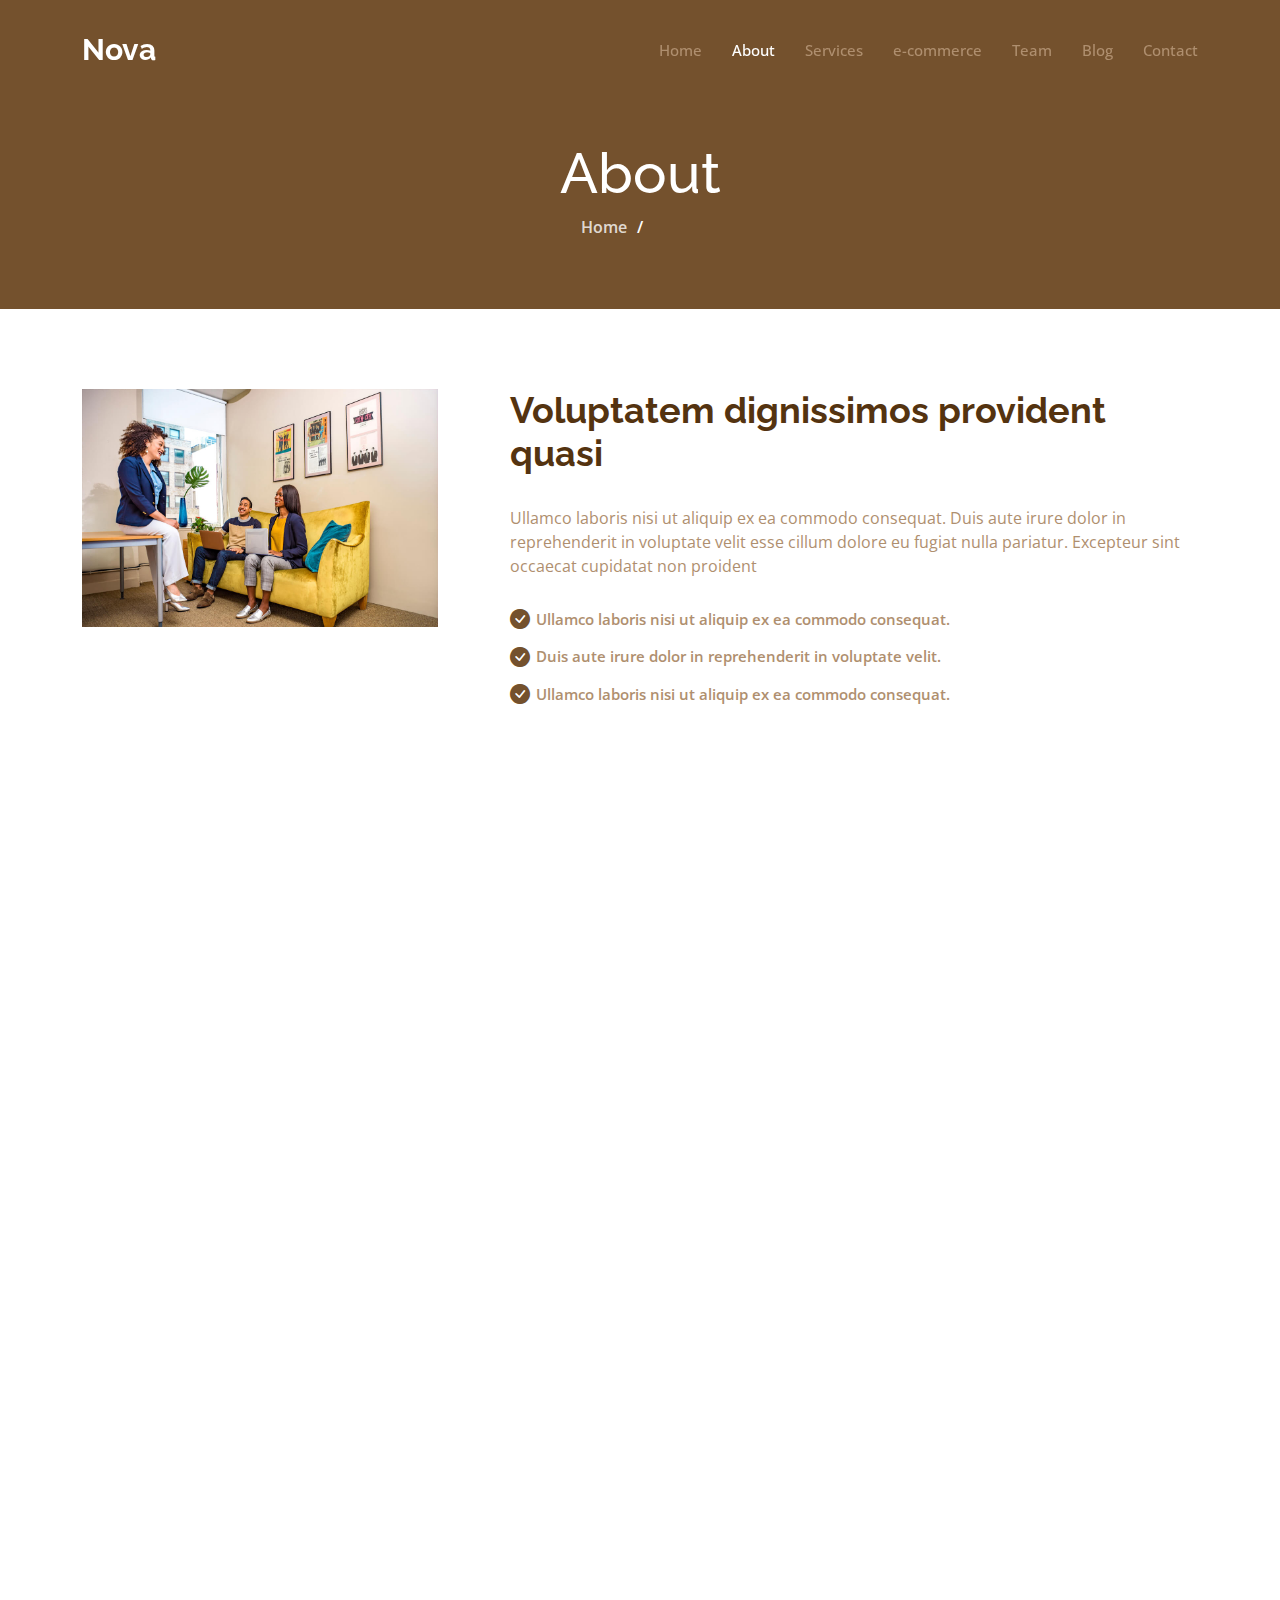
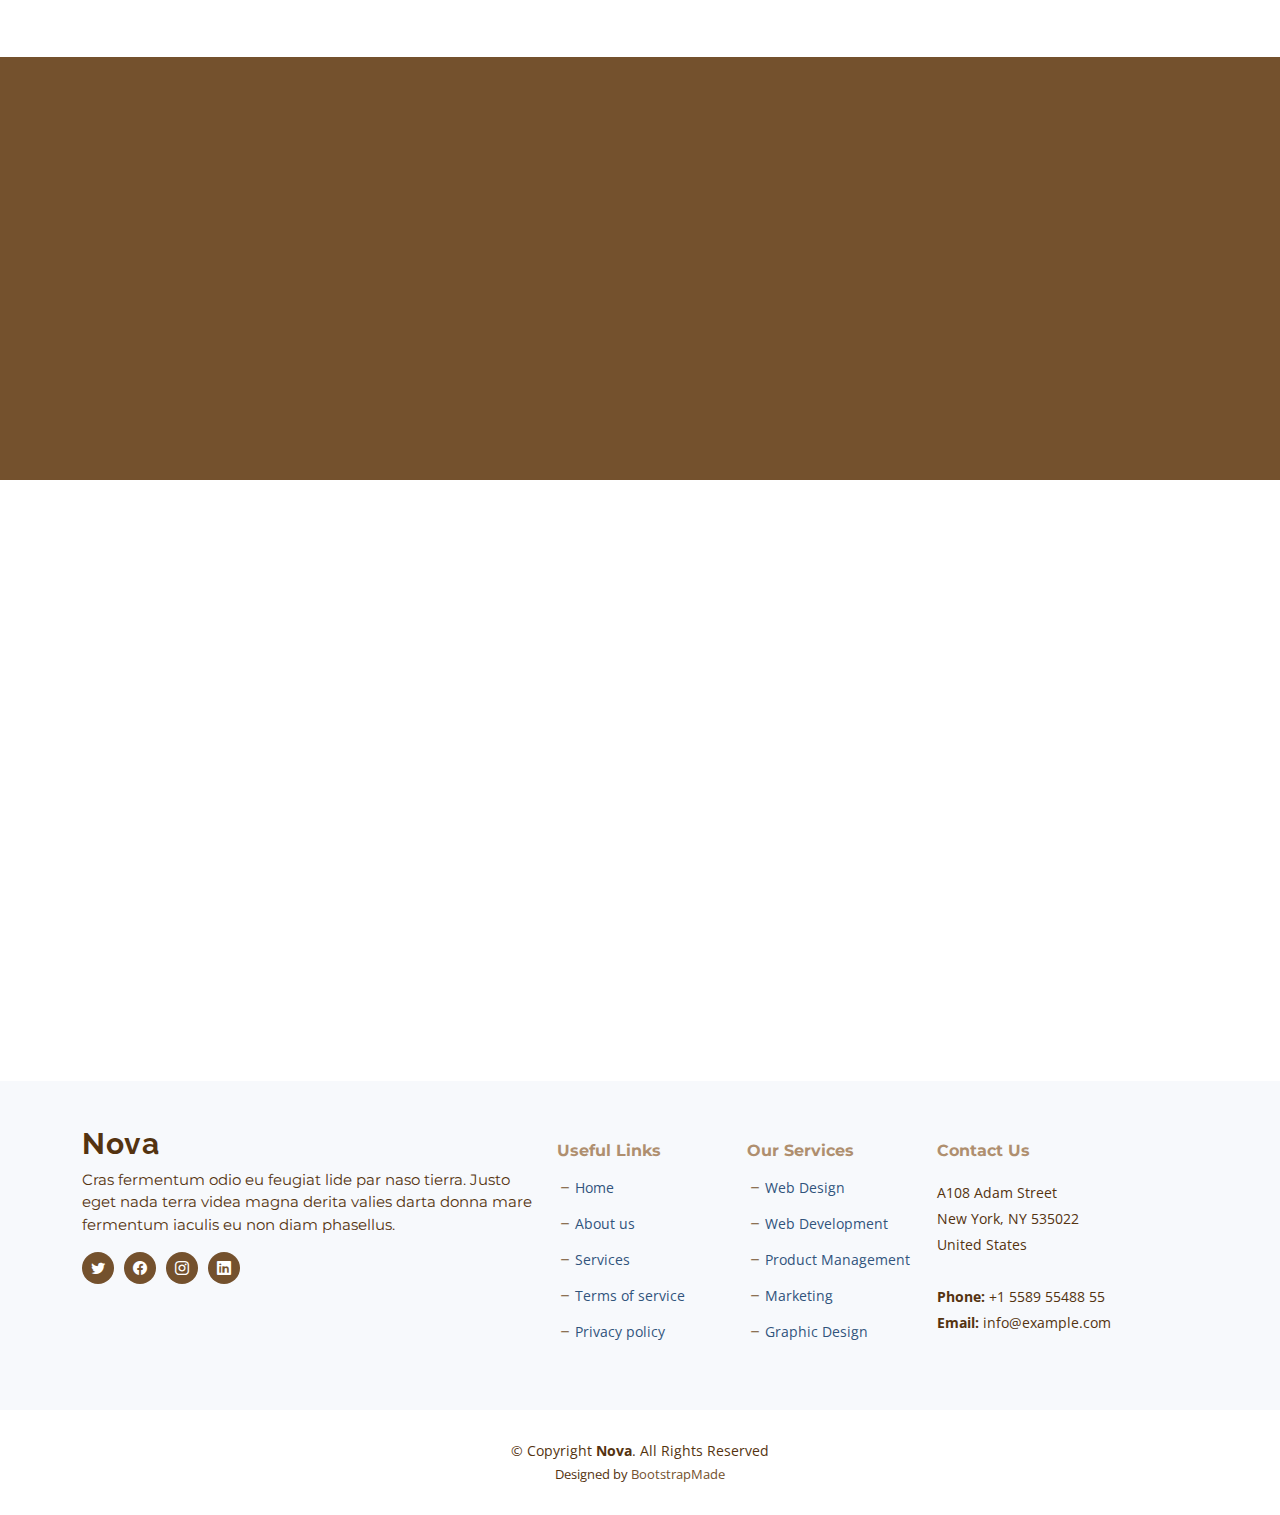
==== about.html @ d6ea0b20 "first init -bismillah" ====
<!DOCTYPE html>
<html lang="en">

<head>
  <meta charset="utf-8">
  <meta content="width=device-width, initial-scale=1.0" name="viewport">

  <title>Nova Bootstrap Template - About</title>
  <meta content="" name="description">
  <meta content="" name="keywords">

  <!-- Favicons -->
  <link href="assets/img/favicon.png" rel="icon">
  <link href="assets/img/apple-touch-icon.png" rel="apple-touch-icon">

  <!-- Google Fonts -->
  <link rel="preconnect" href="https://fonts.googleapis.com">
  <link rel="preconnect" href="https://fonts.gstatic.com" crossorigin>
  <link href="https://fonts.googleapis.com/css2?family=Open+Sans:ital,wght@0,300;0,400;0,500;0,600;0,700;1,300;1,400;1,600;1,700&family=Montserrat:ital,wght@0,300;0,400;0,500;0,600;0,700;1,300;1,400;1,500;1,600;1,700&family=Raleway:ital,wght@0,300;0,400;0,500;0,600;0,700;1,300;1,400;1,500;1,600;1,700&display=swap" rel="stylesheet">

  <!-- Vendor CSS Files -->
  <link href="assets/vendor/bootstrap/css/bootstrap.min.css" rel="stylesheet">
  <link href="assets/vendor/bootstrap-icons/bootstrap-icons.css" rel="stylesheet">
  <link href="assets/vendor/aos/aos.css" rel="stylesheet">
  <link href="assets/vendor/glightbox/css/glightbox.min.css" rel="stylesheet">
  <link href="assets/vendor/swiper/swiper-bundle.min.css" rel="stylesheet">
  <link href="assets/vendor/remixicon/remixicon.css" rel="stylesheet">

  <!-- Template Main CSS File -->
  <link href="assets/css/main.css" rel="stylesheet">

  <!-- =======================================================
  * Template Name: Nova
  * Updated: May 30 2023 with Bootstrap v5.3.0
  * Template URL: https://bootstrapmade.com/nova-bootstrap-business-template/
  * Author: BootstrapMade.com
  * License: https://bootstrapmade.com/license/
  ======================================================== -->
</head>

<body class="page-about">

  <!-- ======= Header ======= -->
  <!-- ======= Header ======= -->
  <header id="header" class="header d-flex align-items-center fixed-top">
    <div class="container-fluid container-xl d-flex align-items-center justify-content-between">

      <a href="index.html" class="logo d-flex align-items-center">
        <!-- Uncomment the line below if you also wish to use an image logo -->
        <!-- <img src="assets/img/logo.png" alt=""> -->
        <h1 class="d-flex align-items-center">Nova</h1>
      </a>

      <i class="mobile-nav-toggle mobile-nav-show bi bi-list"></i>
      <i class="mobile-nav-toggle mobile-nav-hide d-none bi bi-x"></i>

      <nav id="navbar" class="navbar">
        <ul>
          <li><a href="index.html">Home</a></li>
          <li><a href="about.html" class="active">About</a></li>
          <li><a href="services.html">Services</a></li>
          <li><a href="portofolio.html">e-commerce</a></li>
          <li><a href="team.html">Team</a></li>
          <li><a href="blog.html" >Blog</a></li>
          <li><a href="contact.html">Contact</a></li>
        </ul>
      </nav><!-- .navbar -->

    </div>
  </header><!-- End Header -->


  <main id="main">

    <!-- ======= Breadcrumbs ======= -->
    <div class="breadcrumbs d-flex align-items-center" style="background-image: url('assets/img/about-header.jpg');">
      <div class="container position-relative d-flex flex-column align-items-center">

        <h2>About</h2>
        <ol>
          <li><a href="index.html">Home</a></li>
          <li>About</li>
        </ol>

      </div>
    </div><!-- End Breadcrumbs -->

    <!-- ======= About Section ======= -->
    <section id="about" class="about">
      <div class="container" data-aos="fade-up">

        <div class="row gy-4" data-aos="fade-up">
          <div class="col-lg-4">
            <img src="assets/img/about.jpg" class="img-fluid" alt="">
          </div>
          <div class="col-lg-8">
            <div class="content ps-lg-5">
              <h3>Voluptatem dignissimos provident quasi</h3>
              <p>
                Ullamco laboris nisi ut aliquip ex ea commodo consequat. Duis aute irure dolor in reprehenderit in voluptate
                velit esse cillum dolore eu fugiat nulla pariatur. Excepteur sint occaecat cupidatat non proident
              </p>
              <ul>
                <li><i class="bi bi-check-circle-fill"></i> Ullamco laboris nisi ut aliquip ex ea commodo consequat.</li>
                <li><i class="bi bi-check-circle-fill"></i> Duis aute irure dolor in reprehenderit in voluptate velit.</li>
                <li><i class="bi bi-check-circle-fill"></i> Ullamco laboris nisi ut aliquip ex ea commodo consequat.</li>
              </ul>
            </div>
          </div>
        </div>

      </div>
    </section><!-- End About Section -->

    <!-- ======= Why Choose Us Section ======= -->
    <section id="why-us" class="why-us">
      <div class="container" data-aos="fade-up">

        <div class="section-header">
          <h2>Why Choose Us</h2>

        </div>

        <div class="row g-0" data-aos="fade-up" data-aos-delay="200">

          <div class="col-xl-5 img-bg" style="background-image: url('assets/img/why-us-bg.jpg')"></div>
          <div class="col-xl-7 slides  position-relative">

            <div class="slides-1 swiper">
              <div class="swiper-wrapper">

                <div class="swiper-slide">
                  <div class="item">
                    <h3 class="mb-3">Let's grow your business together</h3>
                    <h4 class="mb-3">Optio reiciendis accusantium iusto architecto at quia minima maiores quidem, dolorum.</h4>
                    <p>Lorem ipsum dolor sit amet consectetur adipisicing elit. Repellendus, ipsam perferendis asperiores explicabo vel tempore velit totam, natus nesciunt accusantium dicta quod quibusdam ipsum maiores nobis non, eum. Ullam reiciendis dignissimos laborum aut, magni voluptatem velit doloribus quas sapiente optio.</p>
                  </div>
                </div><!-- End slide item -->

                <div class="swiper-slide">
                  <div class="item">
                    <h3 class="mb-3">Unde perspiciatis ut repellat dolorem</h3>
                    <h4 class="mb-3">Amet cumque nam sed voluptas doloribus iusto. Dolorem eos aliquam quis.</h4>
                    <p>Dolorem quia fuga consectetur voluptatem. Earum consequatur nulla maxime necessitatibus cum accusamus. Voluptatem dolorem ut numquam dolorum delectus autem veritatis facilis. Et ea ut repellat ea. Facere est dolores fugiat dolor.</p>
                  </div>
                </div><!-- End slide item -->

                <div class="swiper-slide">
                  <div class="item">
                    <h3 class="mb-3">Aliquid non alias minus</h3>
                    <h4 class="mb-3">Necessitatibus voluptatibus explicabo dolores a vitae voluptatum.</h4>
                    <p>Neque voluptates aut. Soluta aut perspiciatis porro deserunt. Voluptate ut itaque velit. Aut consectetur voluptatem aspernatur sequi sit laborum. Voluptas enim dolorum fugiat aut.</p>
                  </div>
                </div><!-- End slide item -->

                <div class="swiper-slide">
                  <div class="item">
                    <h3 class="mb-3">Necessitatibus suscipit non voluptatem quibusdam</h3>
                    <h4 class="mb-3">Tempora quos est ut quia adipisci ut voluptas. Deleniti laborum soluta nihil est. Eum similique neque autem ut.</h4>
                    <p>Ut rerum et autem vel. Et rerum molestiae aut sit vel incidunt sit at voluptatem. Saepe dolorem et sed voluptate impedit. Ad et qui sint at qui animi animi rerum.</p>
                  </div>
                </div><!-- End slide item -->

              </div>
              <div class="swiper-pagination"></div>
            </div>
            <div class="swiper-button-prev"></div>
            <div class="swiper-button-next"></div>
          </div>

        </div>

      </div>
    </section><!-- End Why Choose Us Section -->

    <!-- ======= Call To Action Section ======= -->
    <section id="call-to-action" class="call-to-action">
      <div class="container" data-aos="fade-up">
        <div class="row justify-content-center">
          <div class="col-lg-6 text-center">
            <h3>Ut fugiat aliquam aut non</h3>
            <p>Duis aute irure dolor in reprehenderit in voluptate velit esse cillum dolore eu fugiat nulla pariatur. Excepteur sint occaecat cupidatat non proident.</p>
            <a class="cta-btn" href="#">Call To Action</a>
          </div>
        </div>

      </div>
    </section><!-- End Call To Action Section -->

    <!-- ======= Team Section ======= -->
    <section id="team" class="team">
      <div class="container" data-aos="fade-up">

        <div class="section-header">
          <h2>Our Team</h2>

        </div>

        <div class="row gy-4">

          <div class="col-lg-3 col-md-6" data-aos="fade-up" data-aos-delay="100">
            <div class="team-member">
              <div class="member-img">
                <img src="assets/img/team/team-1.jpg" class="img-fluid" alt="">
                <div class="social">
                  <a href=""><i class="bi bi-twitter"></i></a>
                  <a href=""><i class="bi bi-facebook"></i></a>
                  <a href=""><i class="bi bi-instagram"></i></a>
                  <a href=""><i class="bi bi-linkedin"></i></a>
                </div>
              </div>
              <div class="member-info">
                <h4>Walter White</h4>
                <span>Chief Executive Officer</span>
              </div>
            </div>
          </div><!-- End Team Member -->

          <div class="col-lg-3 col-md-6" data-aos="fade-up" data-aos-delay="200">
            <div class="team-member">
              <div class="member-img">
                <img src="assets/img/team/team-2.jpg" class="img-fluid" alt="">
                <div class="social">
                  <a href=""><i class="bi bi-twitter"></i></a>
                  <a href=""><i class="bi bi-facebook"></i></a>
                  <a href=""><i class="bi bi-instagram"></i></a>
                  <a href=""><i class="bi bi-linkedin"></i></a>
                </div>
              </div>
              <div class="member-info">
                <h4>Sarah Jhonson</h4>
                <span>Product Manager</span>
              </div>
            </div>
          </div><!-- End Team Member -->

          <div class="col-lg-3 col-md-6" data-aos="fade-up" data-aos-delay="300">
            <div class="team-member">
              <div class="member-img">
                <img src="assets/img/team/team-3.jpg" class="img-fluid" alt="">
                <div class="social">
                  <a href=""><i class="bi bi-twitter"></i></a>
                  <a href=""><i class="bi bi-facebook"></i></a>
                  <a href=""><i class="bi bi-instagram"></i></a>
                  <a href=""><i class="bi bi-linkedin"></i></a>
                </div>
              </div>
              <div class="member-info">
                <h4>William Anderson</h4>
                <span>CTO</span>
              </div>
            </div>
          </div><!-- End Team Member -->

          <div class="col-lg-3 col-md-6" data-aos="fade-up" data-aos-delay="400">
            <div class="team-member">
              <div class="member-img">
                <img src="assets/img/team/team-4.jpg" class="img-fluid" alt="">
                <div class="social">
                  <a href=""><i class="bi bi-twitter"></i></a>
                  <a href=""><i class="bi bi-facebook"></i></a>
                  <a href=""><i class="bi bi-instagram"></i></a>
                  <a href=""><i class="bi bi-linkedin"></i></a>
                </div>
              </div>
              <div class="member-info">
                <h4>Amanda Jepson</h4>
                <span>Accountant</span>
              </div>
            </div>
          </div><!-- End Team Member -->

        </div>

      </div>
    </section><!-- End Team Section -->

  </main><!-- End #main -->

  <!-- ======= Footer ======= -->
  <footer id="footer" class="footer">

    <div class="footer-content">
      <div class="container">
        <div class="row gy-4">
          <div class="col-lg-5 col-md-12 footer-info">
            <a href="index.html" class="logo d-flex align-items-center">
              <span>Nova</span>
            </a>
            <p>Cras fermentum odio eu feugiat lide par naso tierra. Justo eget nada terra videa magna derita valies darta donna mare fermentum iaculis eu non diam phasellus.</p>
            <div class="social-links d-flex  mt-3">
              <a href="#" class="twitter"><i class="bi bi-twitter"></i></a>
              <a href="#" class="facebook"><i class="bi bi-facebook"></i></a>
              <a href="#" class="instagram"><i class="bi bi-instagram"></i></a>
              <a href="#" class="linkedin"><i class="bi bi-linkedin"></i></a>
            </div>
          </div>

          <div class="col-lg-2 col-6 footer-links">
            <h4>Useful Links</h4>
            <ul>
              <li><i class="bi bi-dash"></i> <a href="#">Home</a></li>
              <li><i class="bi bi-dash"></i> <a href="#">About us</a></li>
              <li><i class="bi bi-dash"></i> <a href="#">Services</a></li>
              <li><i class="bi bi-dash"></i> <a href="#">Terms of service</a></li>
              <li><i class="bi bi-dash"></i> <a href="#">Privacy policy</a></li>
            </ul>
          </div>

          <div class="col-lg-2 col-6 footer-links">
            <h4>Our Services</h4>
            <ul>
              <li><i class="bi bi-dash"></i> <a href="#">Web Design</a></li>
              <li><i class="bi bi-dash"></i> <a href="#">Web Development</a></li>
              <li><i class="bi bi-dash"></i> <a href="#">Product Management</a></li>
              <li><i class="bi bi-dash"></i> <a href="#">Marketing</a></li>
              <li><i class="bi bi-dash"></i> <a href="#">Graphic Design</a></li>
            </ul>
          </div>

          <div class="col-lg-3 col-md-12 footer-contact text-center text-md-start">
            <h4>Contact Us</h4>
            <p>
              A108 Adam Street <br>
              New York, NY 535022<br>
              United States <br><br>
              <strong>Phone:</strong> +1 5589 55488 55<br>
              <strong>Email:</strong> info@example.com<br>
            </p>

          </div>

        </div>
      </div>
    </div>

    <div class="footer-legal">
      <div class="container">
        <div class="copyright">
          &copy; Copyright <strong><span>Nova</span></strong>. All Rights Reserved
        </div>
        <div class="credits">
          <!-- All the links in the footer should remain intact. -->
          <!-- You can delete the links only if you purchased the pro version. -->
          <!-- Licensing information: https://bootstrapmade.com/license/ -->
          <!-- Purchase the pro version with working PHP/AJAX contact form: https://bootstrapmade.com/nova-bootstrap-business-template/ -->
          Designed by <a href="https://bootstrapmade.com/">BootstrapMade</a>
        </div>
      </div>
    </div>
  </footer><!-- End Footer --><!-- End Footer -->

  <a href="#" class="scroll-top d-flex align-items-center justify-content-center"><i class="bi bi-arrow-up-short"></i></a>

  <div id="preloader"></div>

  <!-- Vendor JS Files -->
  <script src="assets/vendor/bootstrap/js/bootstrap.bundle.min.js"></script>
  <script src="assets/vendor/aos/aos.js"></script>
  <script src="assets/vendor/glightbox/js/glightbox.min.js"></script>
  <script src="assets/vendor/swiper/swiper-bundle.min.js"></script>
  <script src="assets/vendor/isotope-layout/isotope.pkgd.min.js"></script>
  <script src="assets/vendor/php-email-form/validate.js"></script>

  <!-- Template Main JS File -->
  <script src="assets/js/main.js"></script>

</body>

</html>
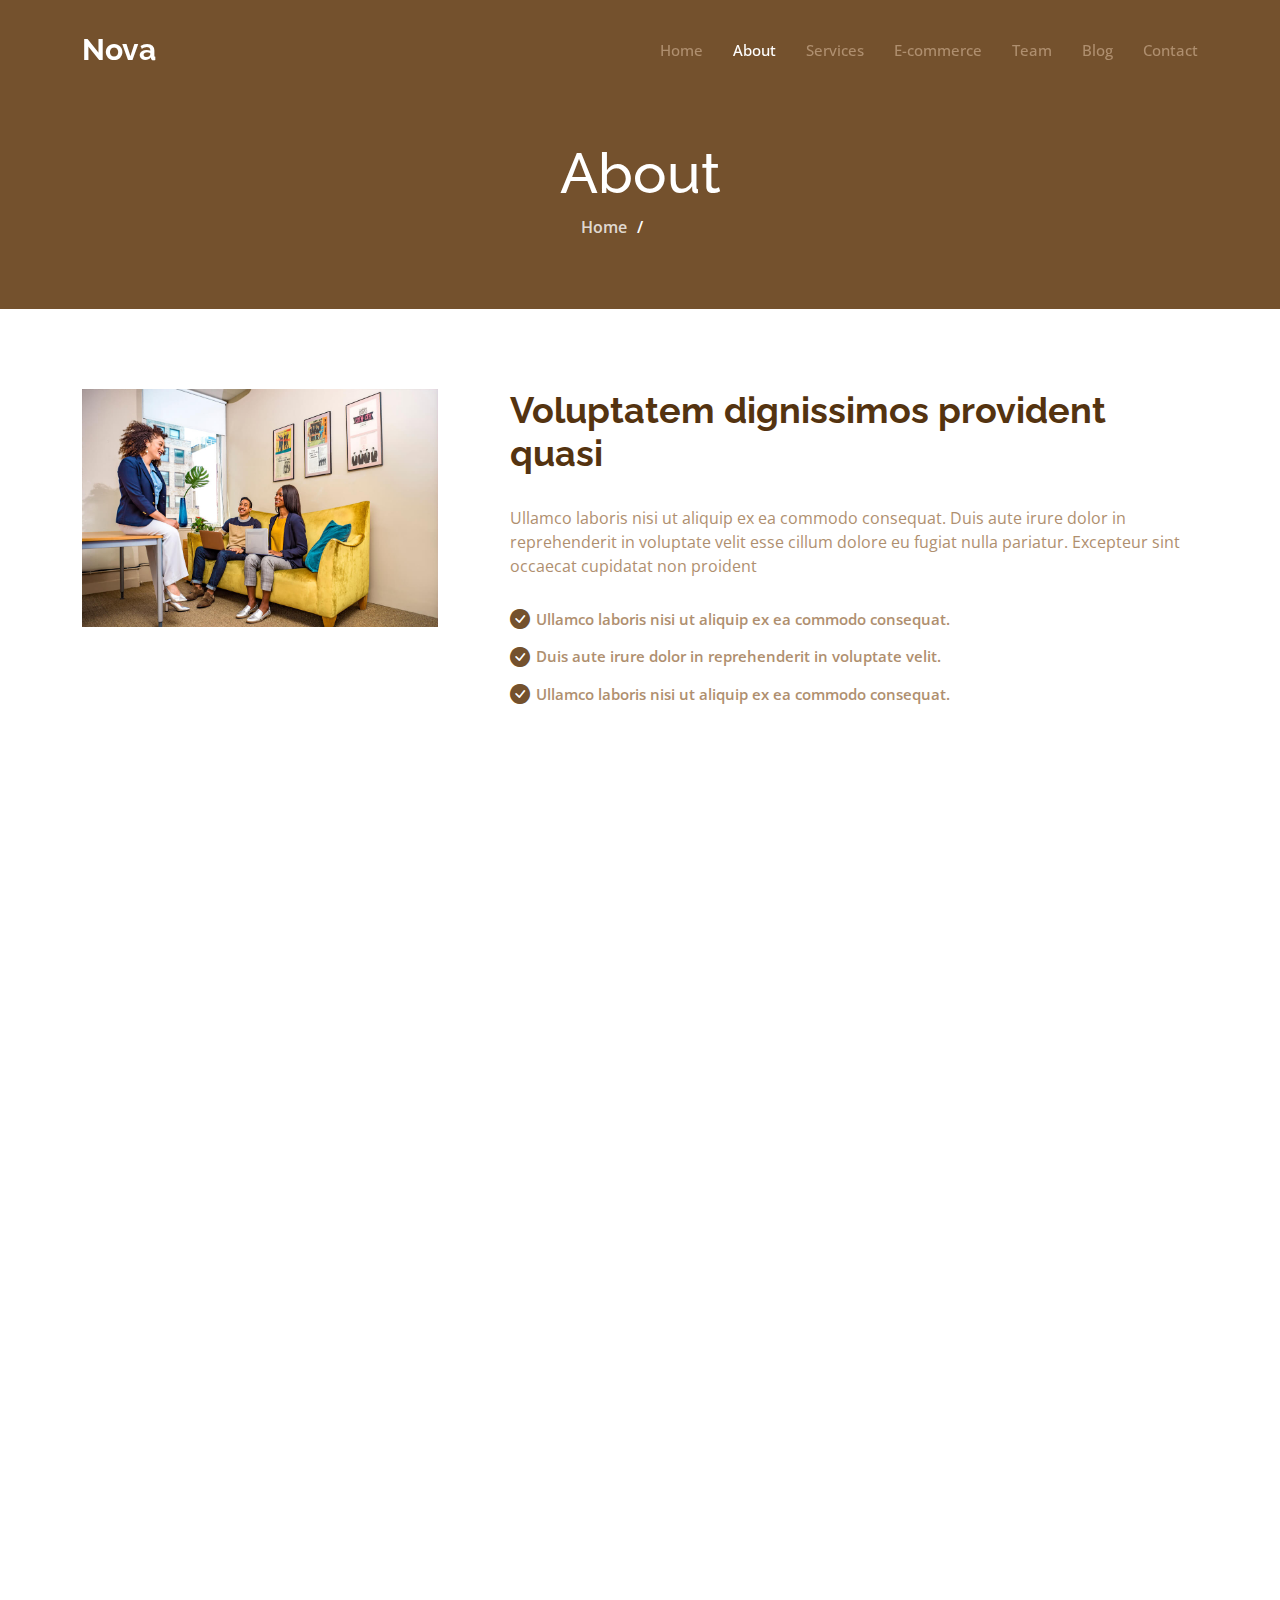
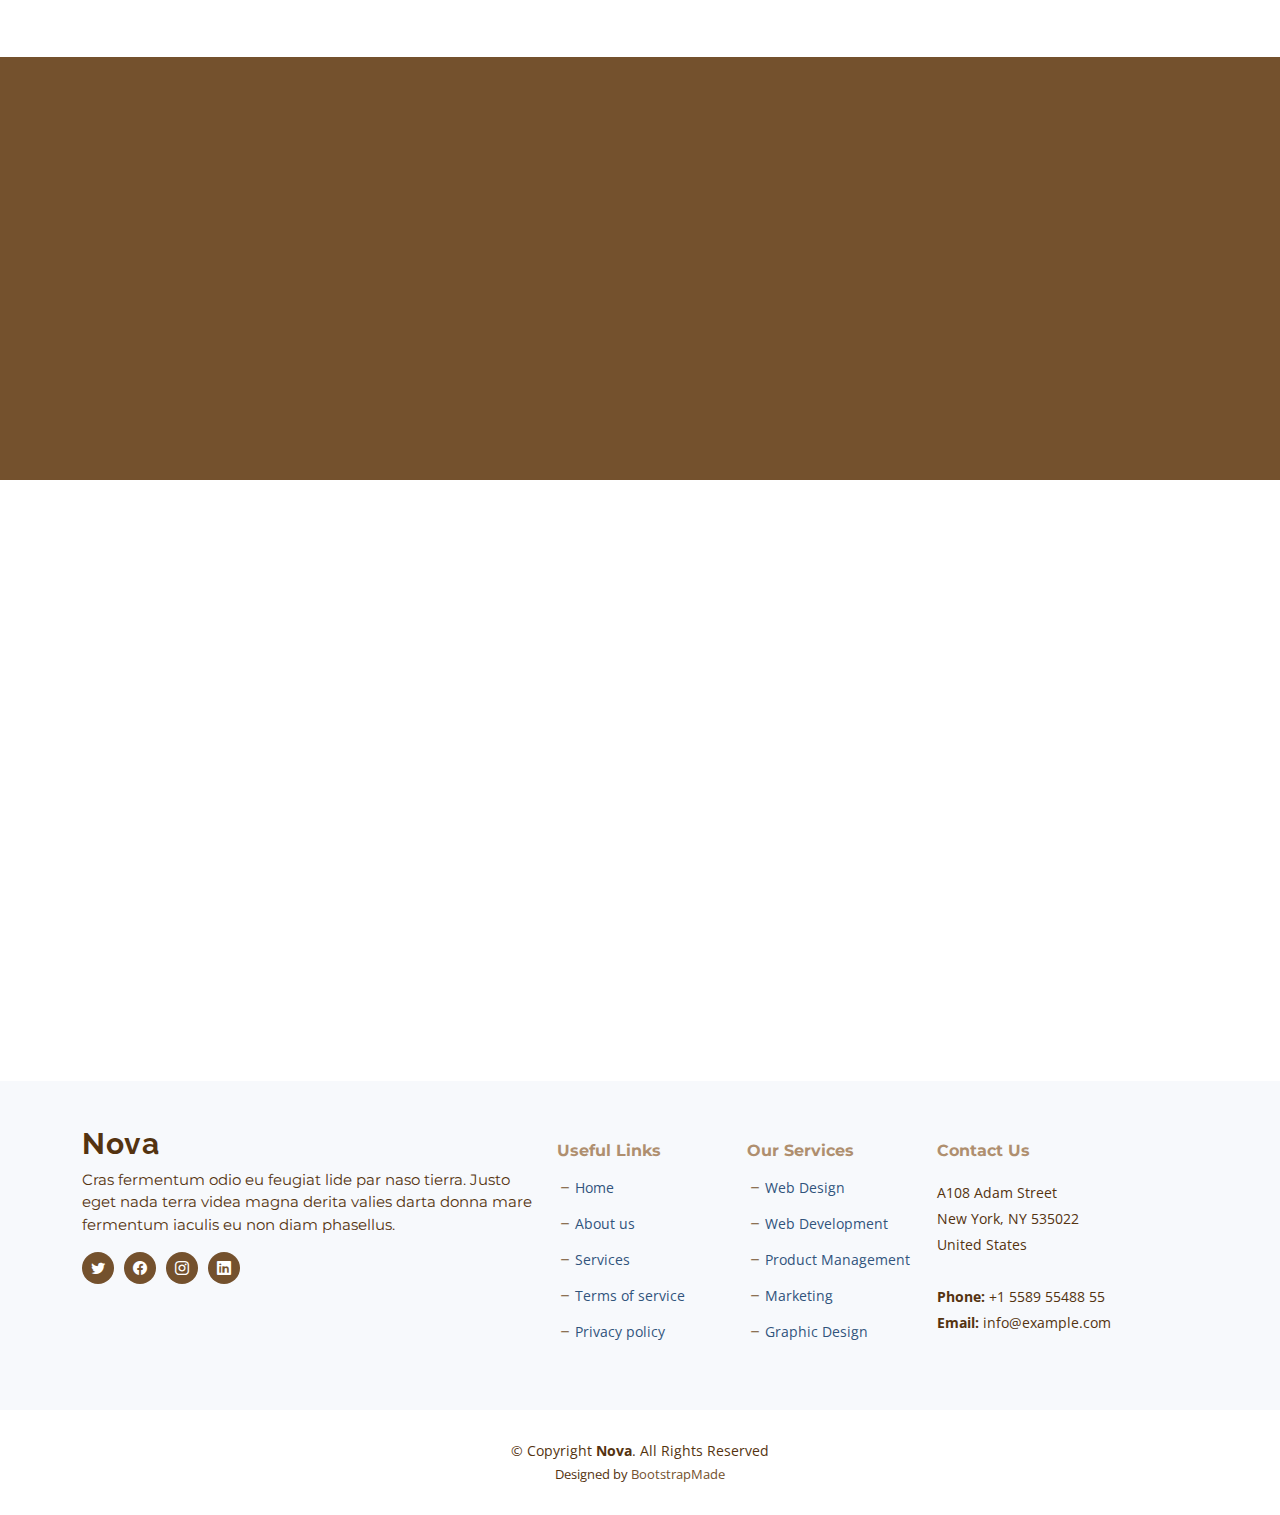
==== commit b520f8ff: "fiks: porto" ====
--- a/about.html
+++ b/about.html
@@ -59,7 +59,7 @@
           <li><a href="index.html">Home</a></li>
           <li><a href="about.html" class="active">About</a></li>
           <li><a href="services.html">Services</a></li>
-          <li><a href="portofolio.html">e-commerce</a></li>
+          <li><a href="portofolio.html">E-commerce</a></li>
           <li><a href="team.html">Team</a></li>
           <li><a href="blog.html" >Blog</a></li>
           <li><a href="contact.html">Contact</a></li>
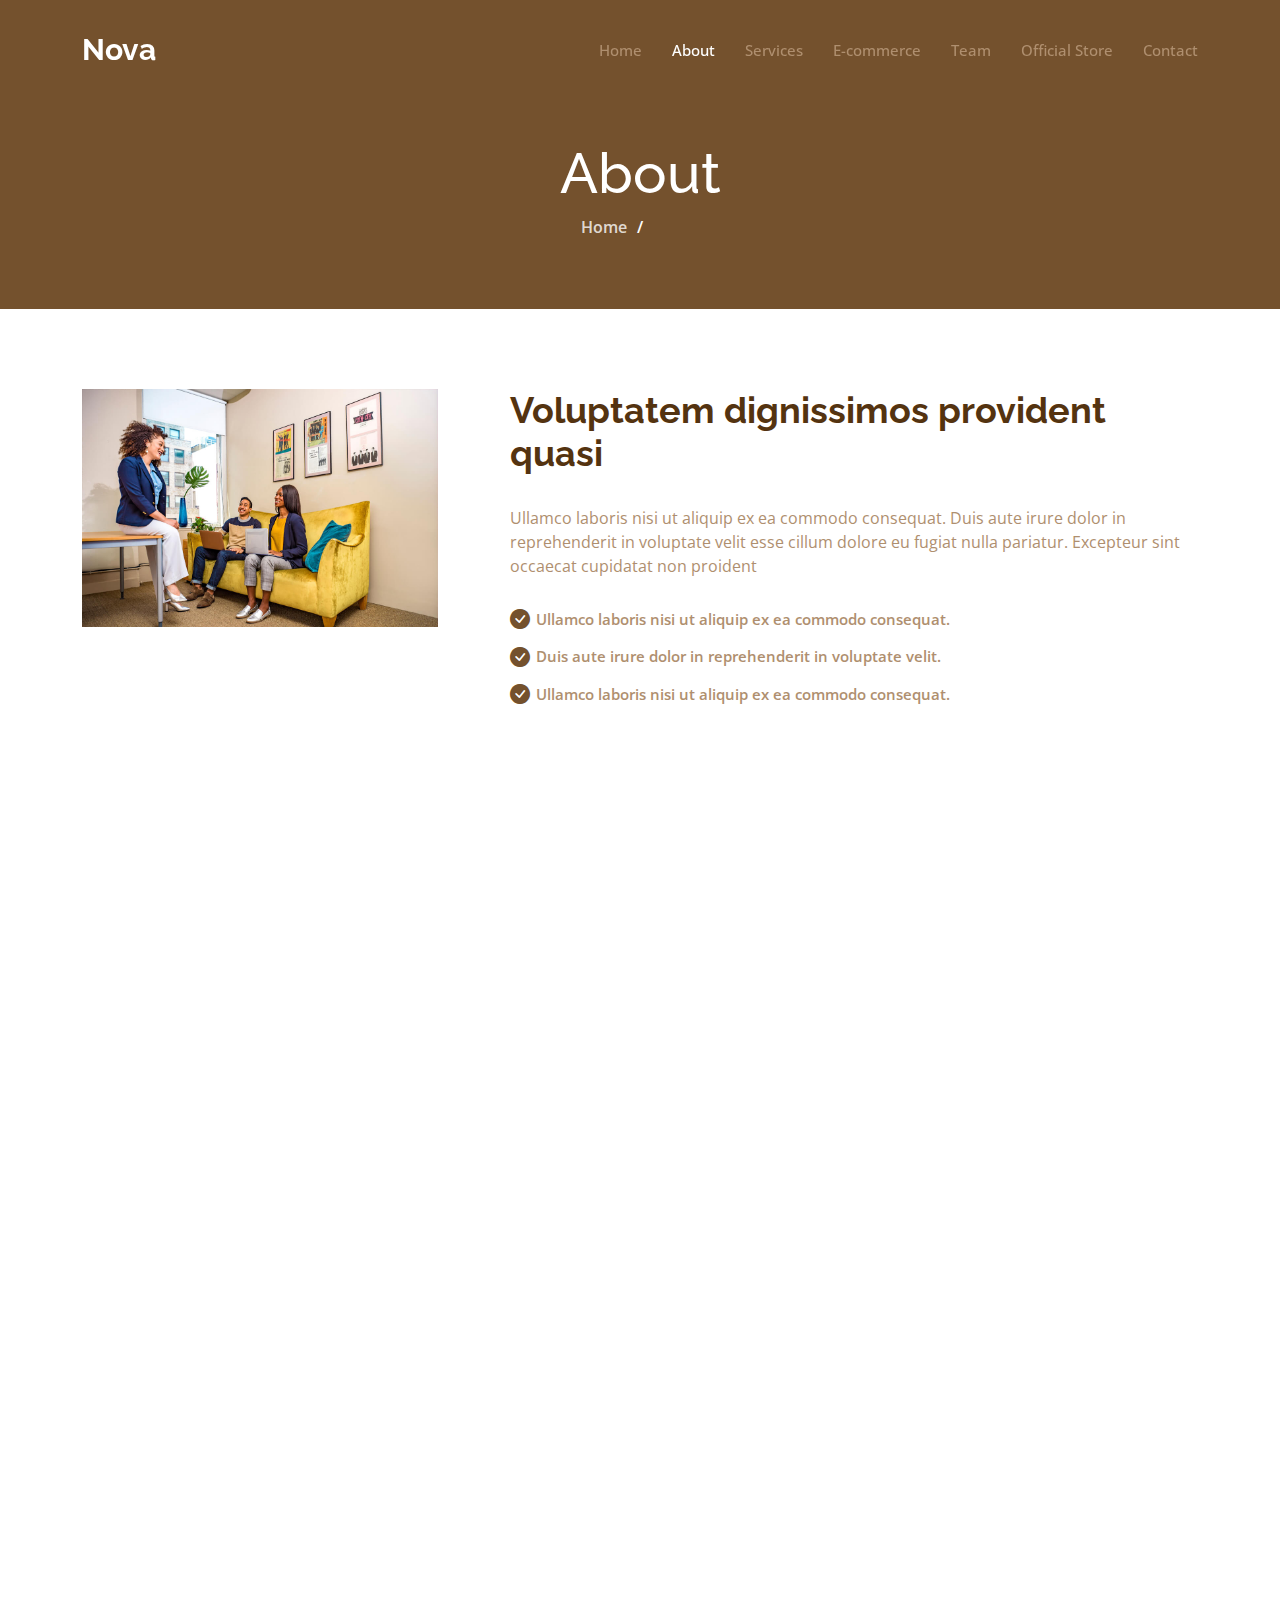
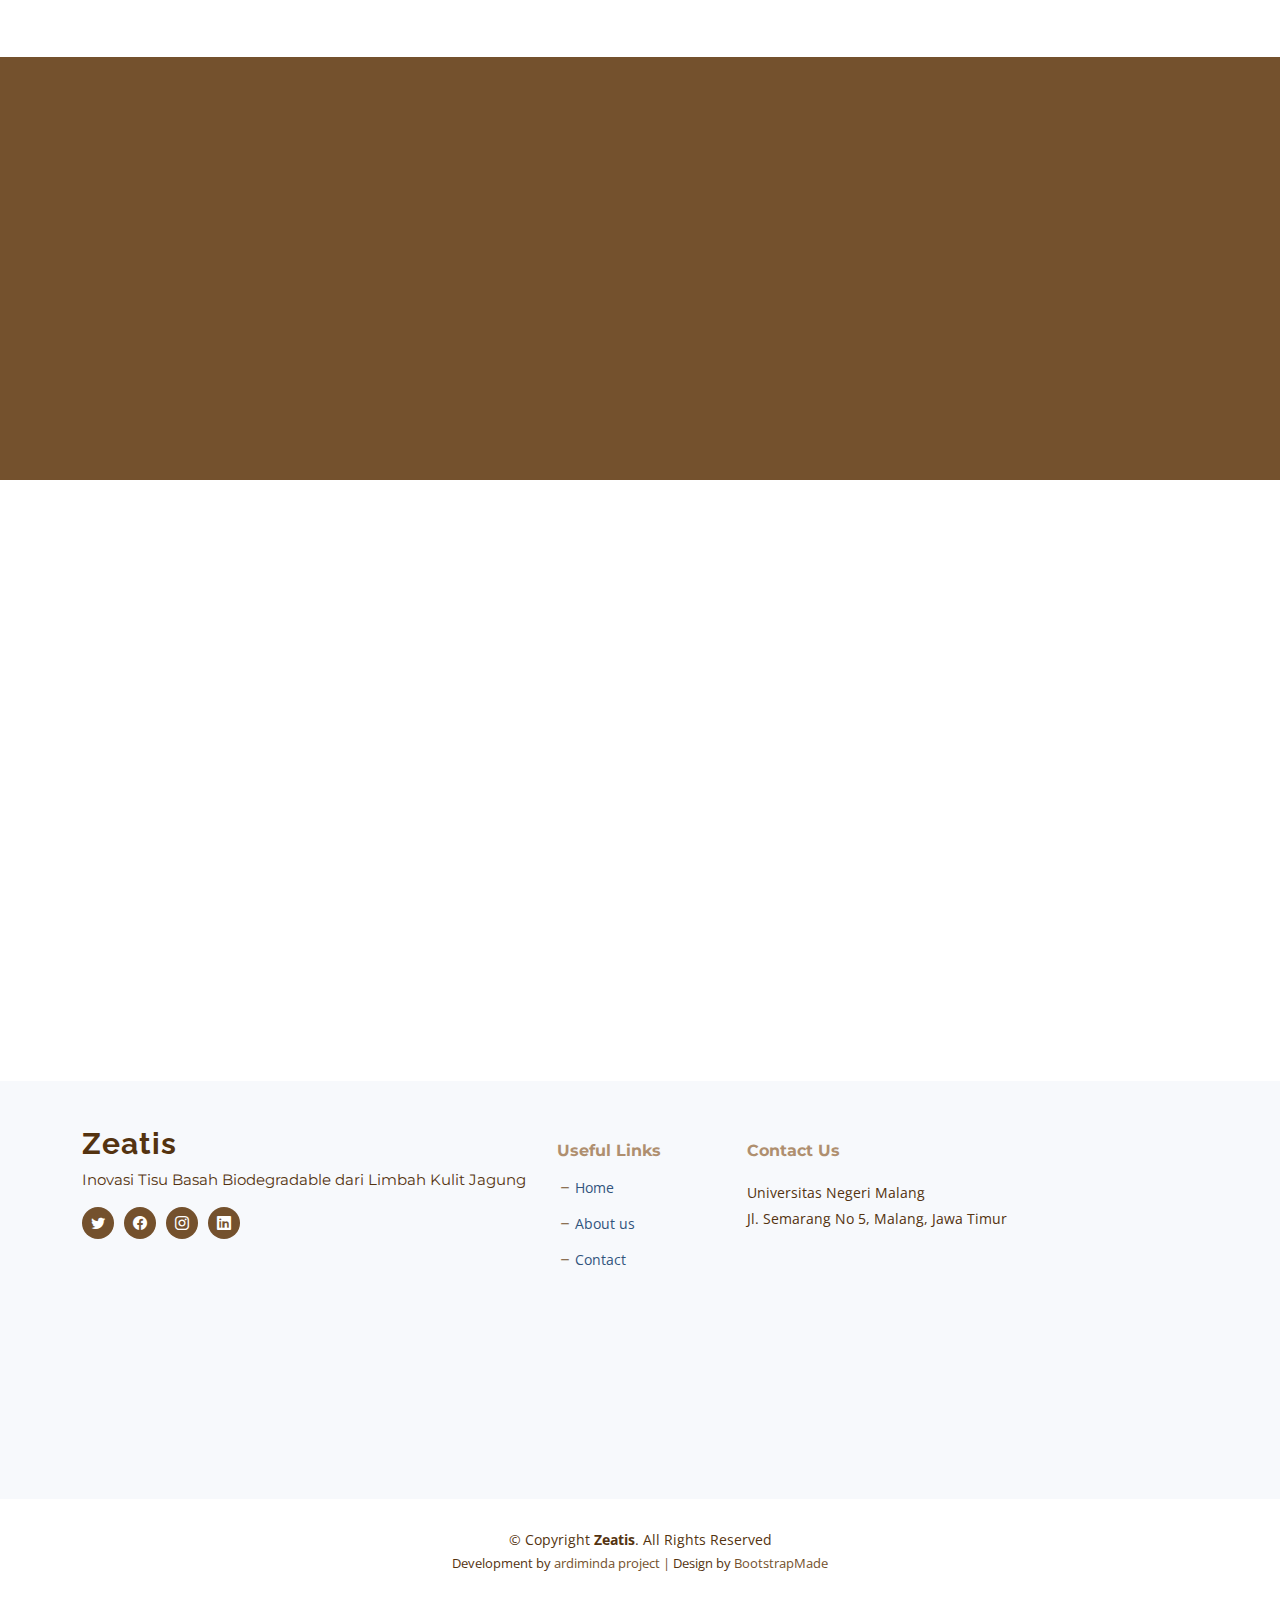
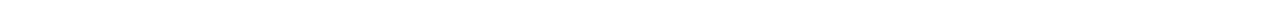
==== commit bf829abc: "fiks: footer" ====
--- a/about.html
+++ b/about.html
@@ -61,7 +61,7 @@
           <li><a href="services.html">Services</a></li>
           <li><a href="portofolio.html">E-commerce</a></li>
           <li><a href="team.html">Team</a></li>
-          <li><a href="blog.html" >Blog</a></li>
+          <li><a href="blog.html" >Official Store</a></li>
           <li><a href="contact.html">Contact</a></li>
         </ul>
       </nav><!-- .navbar -->
@@ -279,15 +279,14 @@
 
   <!-- ======= Footer ======= -->
   <footer id="footer" class="footer">
-
     <div class="footer-content">
       <div class="container">
         <div class="row gy-4">
           <div class="col-lg-5 col-md-12 footer-info">
             <a href="index.html" class="logo d-flex align-items-center">
-              <span>Nova</span>
+              <span>Zeatis</span>
             </a>
-            <p>Cras fermentum odio eu feugiat lide par naso tierra. Justo eget nada terra videa magna derita valies darta donna mare fermentum iaculis eu non diam phasellus.</p>
+            <p>Inovasi Tisu Basah Biodegradable dari Limbah Kulit Jagung</p>
             <div class="social-links d-flex  mt-3">
               <a href="#" class="twitter"><i class="bi bi-twitter"></i></a>
               <a href="#" class="facebook"><i class="bi bi-facebook"></i></a>
@@ -300,14 +299,12 @@
             <h4>Useful Links</h4>
             <ul>
               <li><i class="bi bi-dash"></i> <a href="#">Home</a></li>
-              <li><i class="bi bi-dash"></i> <a href="#">About us</a></li>
-              <li><i class="bi bi-dash"></i> <a href="#">Services</a></li>
-              <li><i class="bi bi-dash"></i> <a href="#">Terms of service</a></li>
-              <li><i class="bi bi-dash"></i> <a href="#">Privacy policy</a></li>
+              <li><i class="bi bi-dash"></i> <a href="about.html">About us</a></li>
+              <li><i class="bi bi-dash"></i> <a href="contact.html">Contact</a></li>
             </ul>
           </div>
 
-          <div class="col-lg-2 col-6 footer-links">
+          <!-- <div class="col-lg-2 col-6 footer-links">
             <h4>Our Services</h4>
             <ul>
               <li><i class="bi bi-dash"></i> <a href="#">Web Design</a></li>
@@ -316,16 +313,22 @@
               <li><i class="bi bi-dash"></i> <a href="#">Marketing</a></li>
               <li><i class="bi bi-dash"></i> <a href="#">Graphic Design</a></li>
             </ul>
-          </div>
+          </div> -->
 
           <div class="col-lg-3 col-md-12 footer-contact text-center text-md-start">
             <h4>Contact Us</h4>
             <p>
-              A108 Adam Street <br>
-              New York, NY 535022<br>
-              United States <br><br>
-              <strong>Phone:</strong> +1 5589 55488 55<br>
-              <strong>Email:</strong> info@example.com<br>
+              Universitas Negeri Malang
+              <br>
+              Jl. Semarang No 5, Malang, Jawa Timur<br>
+              <div>
+                <iframe
+                  src="https://www.google.com/maps/embed?pb=!1m18!1m12!1m3!1d505775.5729116926!2d112.00890598906251!3d-7.960488599999985!2m3!1f0!2f0!3f0!3m2!1i1024!2i768!4f13.1!3m3!1m2!1s0x2e78827f97056a73%3A0xf9e3c4f04e2349a!2sFMIPA%20Universitas%20Negeri%20Malang!5e0!3m2!1sid!2sid!4v1715934191370!5m2!1sid!2sid"
+                  width="350" height="200" style="border:0;" allowfullscreen="" loading="lazy"
+                  referrerpolicy="no-referrer-when-downgrade"></iframe>
+              </div>
+              <!-- <strong>Phone:</strong> +1 5589 55488 55<br>
+              <strong>Email:</strong> info@example.com<br> -->
             </p>
 
           </div>
@@ -337,18 +340,15 @@
     <div class="footer-legal">
       <div class="container">
         <div class="copyright">
-          &copy; Copyright <strong><span>Nova</span></strong>. All Rights Reserved
+          &copy; Copyright <strong><span>Zeatis</span></strong>. All Rights Reserved
         </div>
         <div class="credits">
-          <!-- All the links in the footer should remain intact. -->
-          <!-- You can delete the links only if you purchased the pro version. -->
-          <!-- Licensing information: https://bootstrapmade.com/license/ -->
-          <!-- Purchase the pro version with working PHP/AJAX contact form: https://bootstrapmade.com/nova-bootstrap-business-template/ -->
-          Designed by <a href="https://bootstrapmade.com/">BootstrapMade</a>
+          Development by <a href="https://ardiminda.vercel.app">ardiminda project | </a>
+          Design by <a href="https://bootstrapmade.com/">BootstrapMade</a>
         </div>
       </div>
     </div>
-  </footer><!-- End Footer --><!-- End Footer -->
+  </footer><!-- End Footer -->
 
   <a href="#" class="scroll-top d-flex align-items-center justify-content-center"><i class="bi bi-arrow-up-short"></i></a>
 
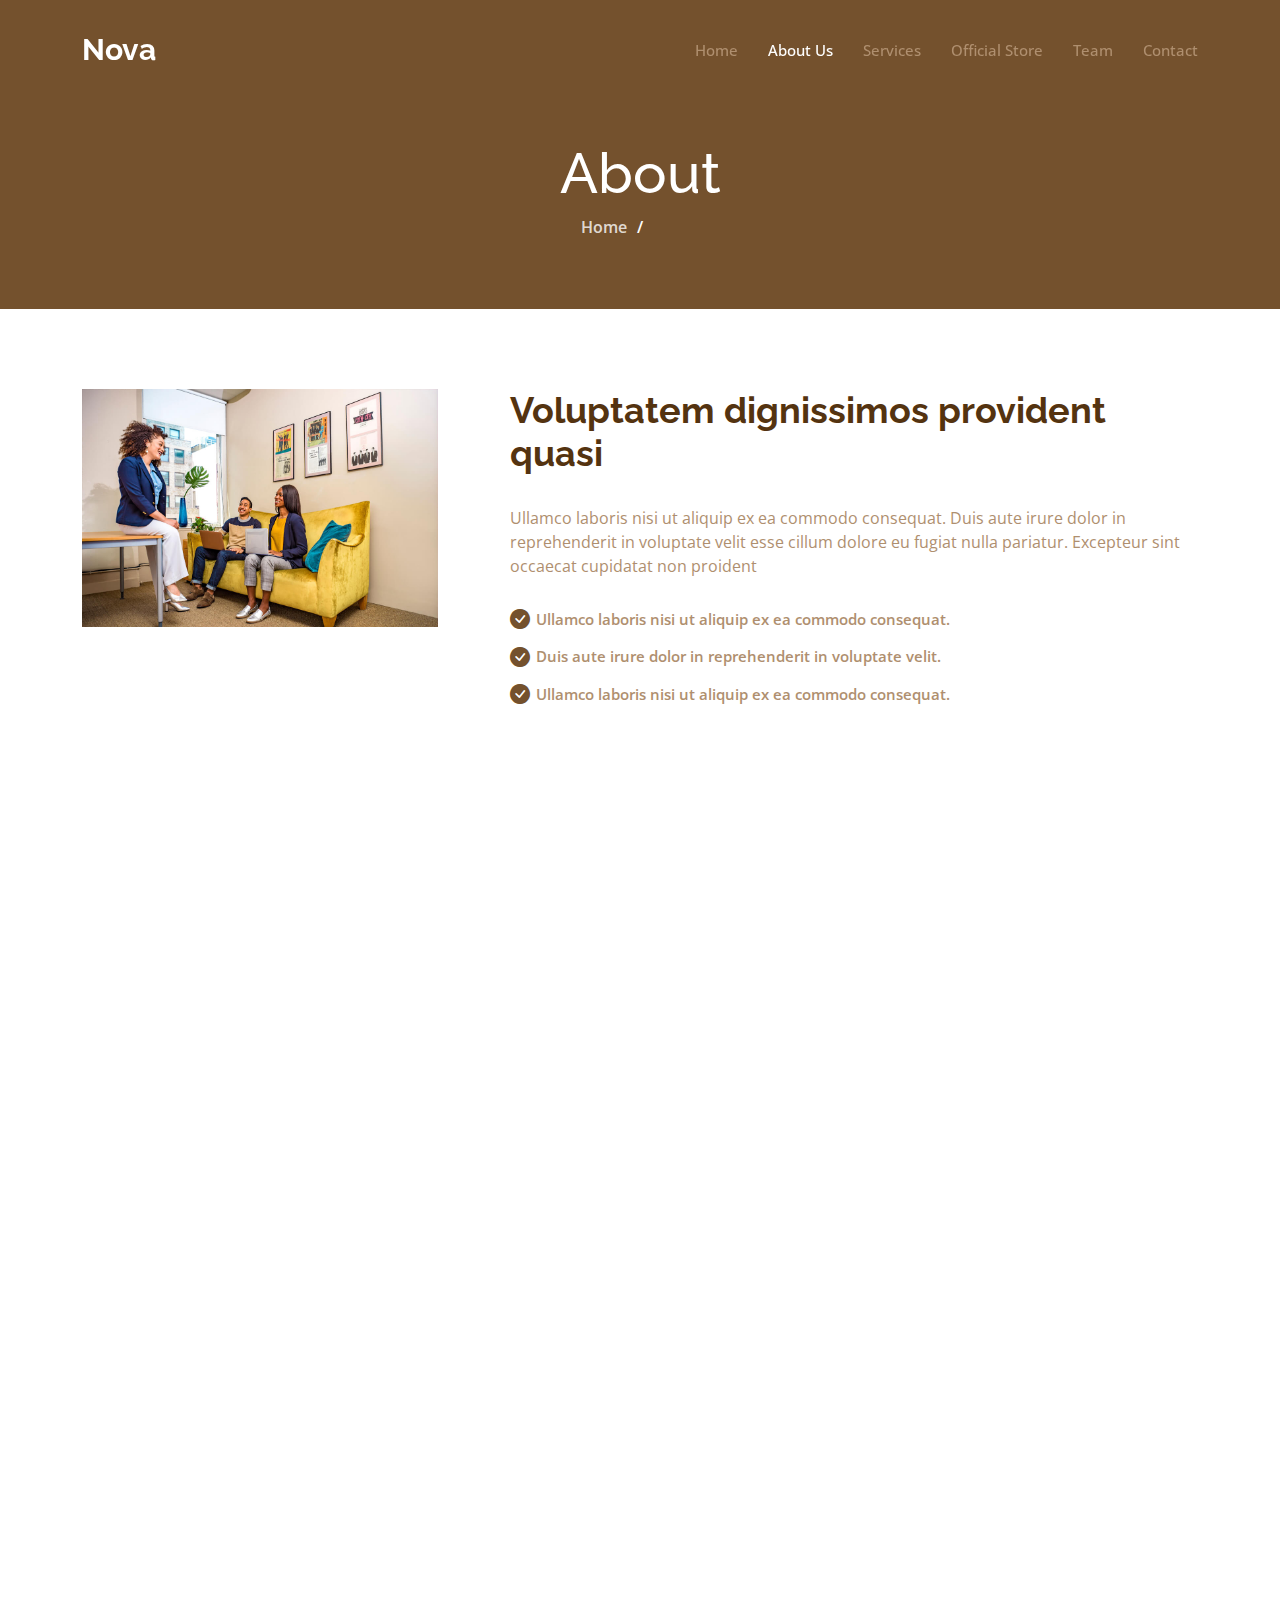
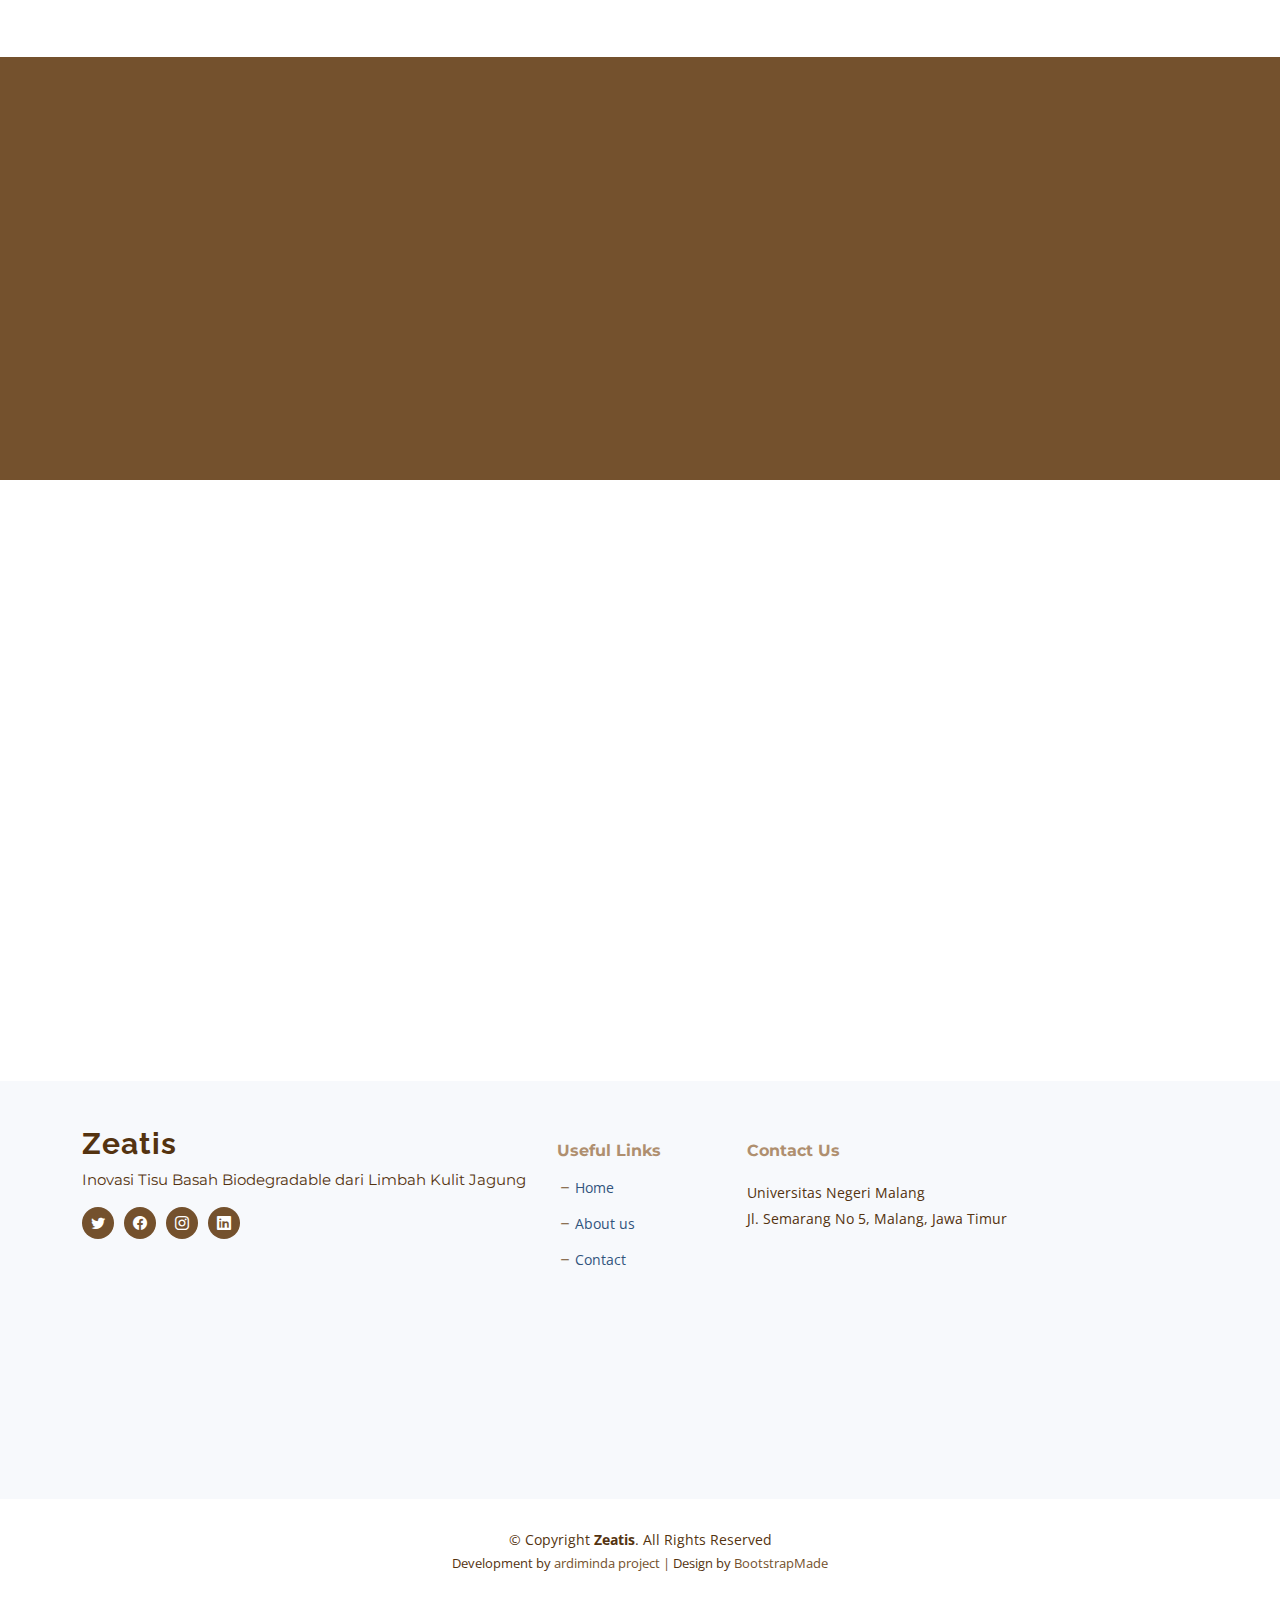
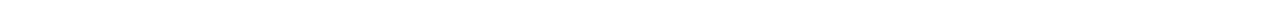
==== commit 7584bd9c: "test" ====
--- a/about.html
+++ b/about.html
@@ -57,11 +57,10 @@
       <nav id="navbar" class="navbar">
         <ul>
           <li><a href="index.html">Home</a></li>
-          <li><a href="about.html" class="active">About</a></li>
+          <li><a href="about.html"  class="active" >About Us</a></li>
           <li><a href="services.html">Services</a></li>
-          <li><a href="portofolio.html">E-commerce</a></li>
+          <li><a href="store.html" >Official Store</a></li>
           <li><a href="team.html">Team</a></li>
-          <li><a href="blog.html" >Official Store</a></li>
           <li><a href="contact.html">Contact</a></li>
         </ul>
       </nav><!-- .navbar -->
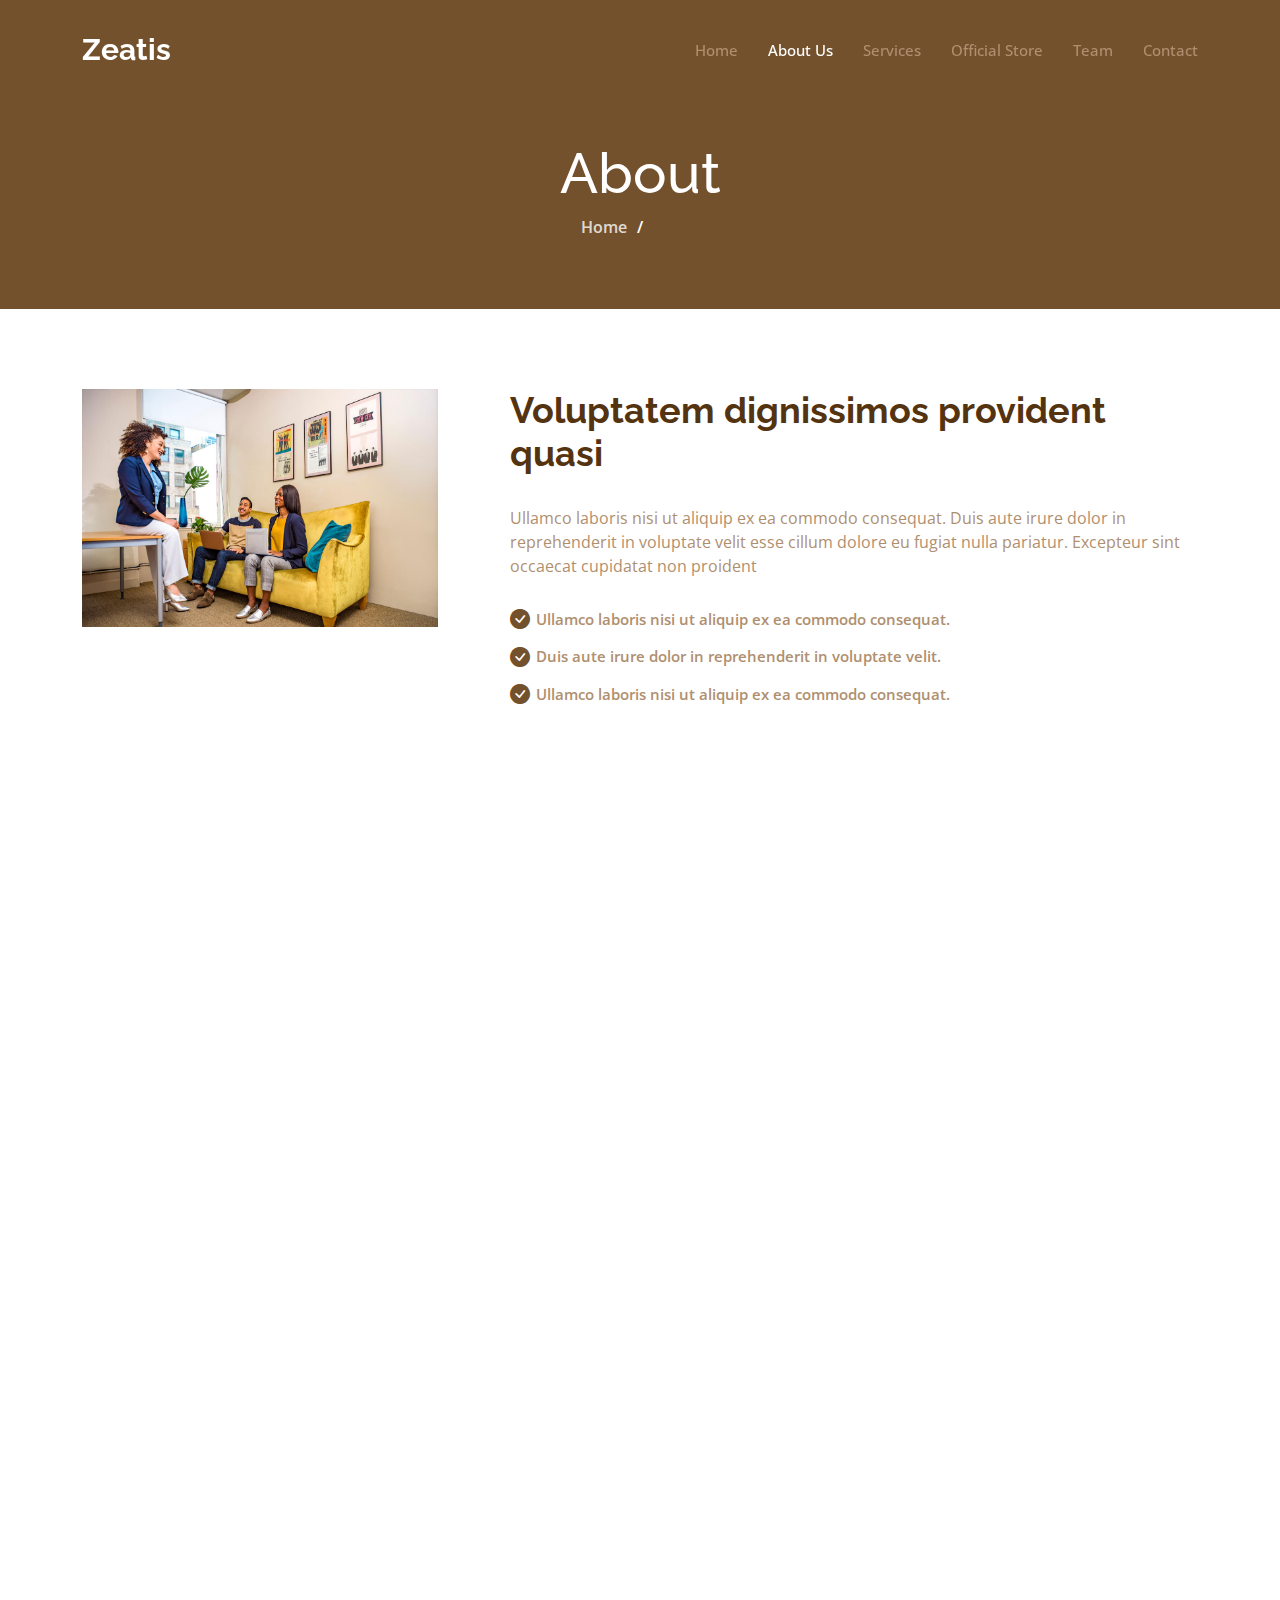
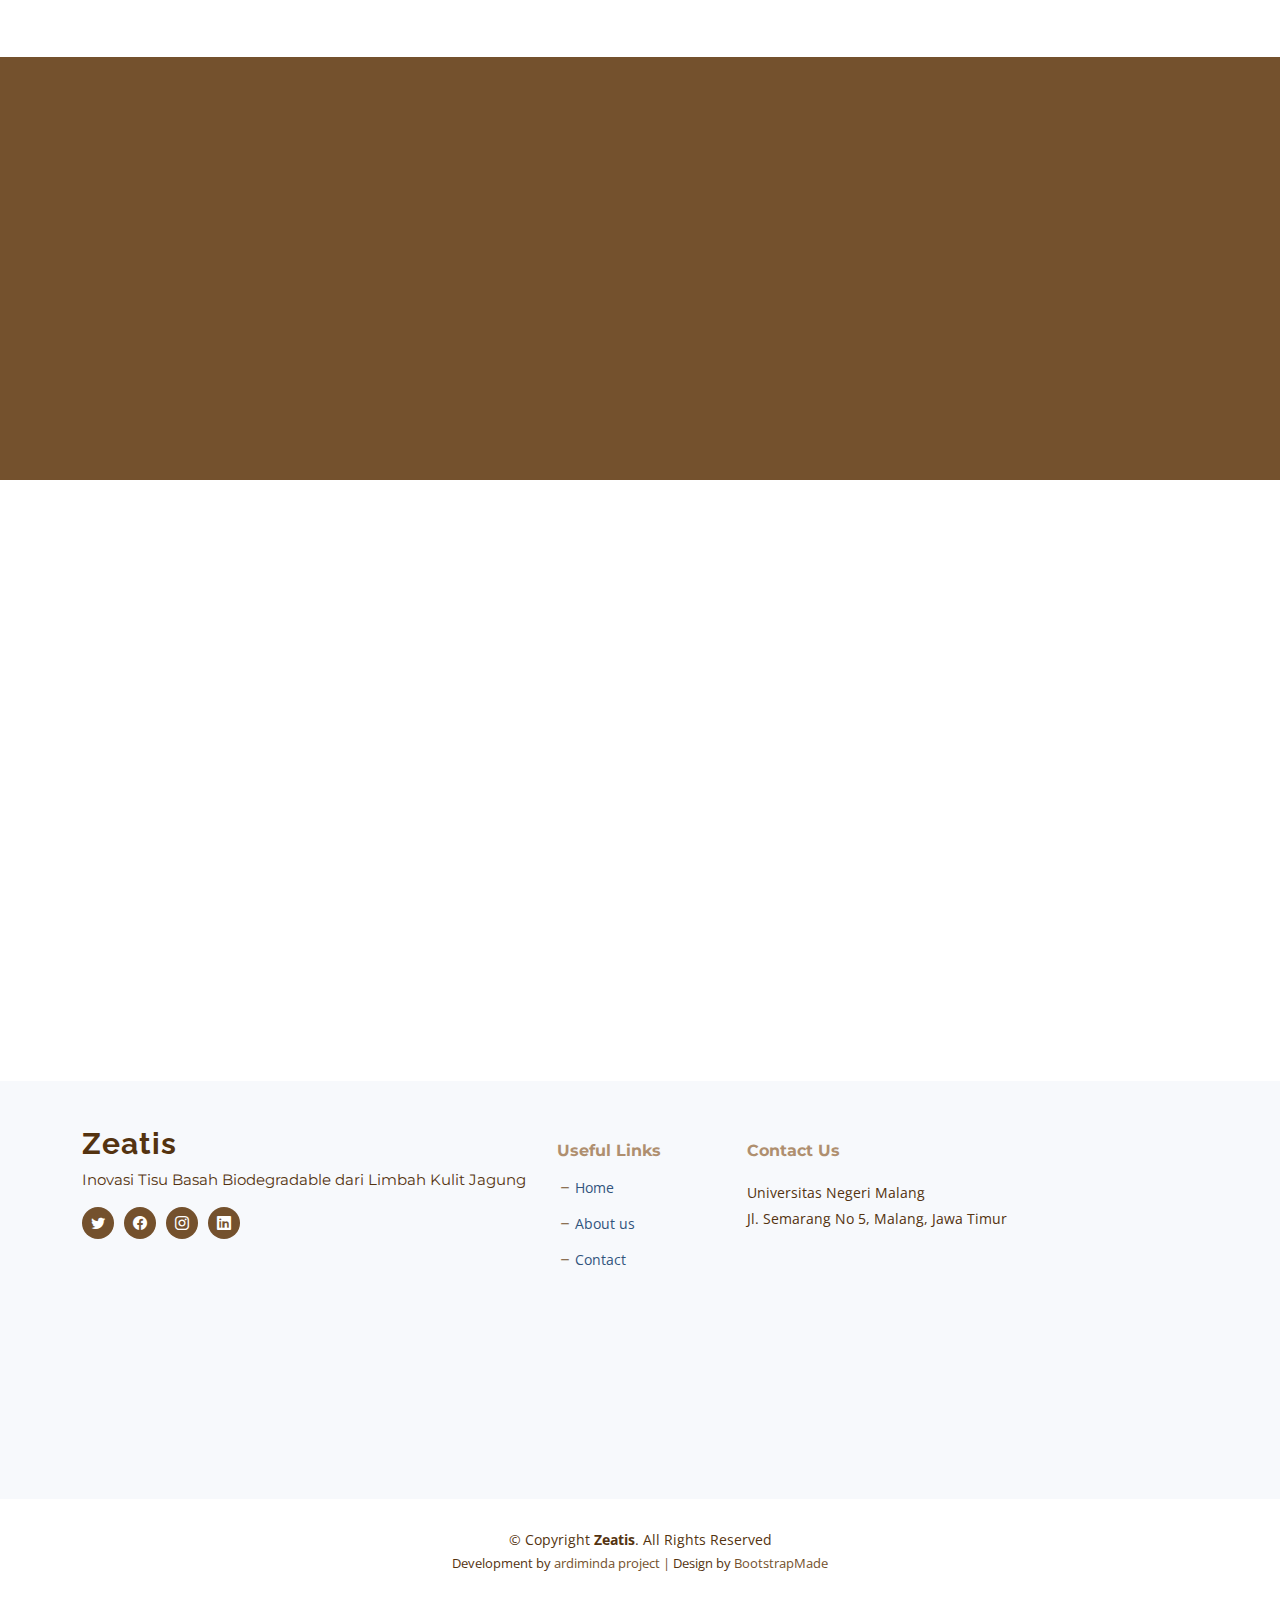
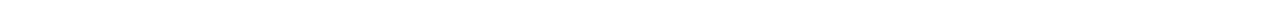
==== commit dcf6c87d: "fiks: sidebar" ====
--- a/about.html
+++ b/about.html
@@ -5,7 +5,7 @@
   <meta charset="utf-8">
   <meta content="width=device-width, initial-scale=1.0" name="viewport">
 
-  <title>Nova Bootstrap Template - About</title>
+  <title>Zeatis Bootstrap Template - About</title>
   <meta content="" name="description">
   <meta content="" name="keywords">
 
@@ -30,7 +30,7 @@
   <link href="assets/css/main.css" rel="stylesheet">
 
   <!-- =======================================================
-  * Template Name: Nova
+  * Template Name: Zeatis
   * Updated: May 30 2023 with Bootstrap v5.3.0
   * Template URL: https://bootstrapmade.com/nova-bootstrap-business-template/
   * Author: BootstrapMade.com
@@ -48,7 +48,7 @@
       <a href="index.html" class="logo d-flex align-items-center">
         <!-- Uncomment the line below if you also wish to use an image logo -->
         <!-- <img src="assets/img/logo.png" alt=""> -->
-        <h1 class="d-flex align-items-center">Nova</h1>
+        <h1 class="d-flex align-items-center">Zeatis</h1>
       </a>
 
       <i class="mobile-nav-toggle mobile-nav-show bi bi-list"></i>
--- a/assets/css/main.css
+++ b/assets/css/main.css
@@ -1,5 +1,5 @@
 /**
-* Template Name: Nova
+* Template Name: Zeatis
 * Updated: May 30 2023 with Bootstrap v5.3.0
 * Template URL: https://bootstrapmade.com/nova-bootstrap-business-template/
 * Author: BootstrapMade.com
@@ -1175,16 +1175,16 @@
 }
 
 /*--------------------------------------------------------------
-# e-commerce Section
---------------------------------------------------------------*/
-.e-commerce .e-commerce-flters {
+# portfolio Section
+--------------------------------------------------------------*/
+.portfolio .portfolio-flters {
   padding: 0;
   margin: 0 auto 30px auto;
   list-style: none;
   text-align: center;
 }
 
-.e-commerce .e-commerce-flters li {
+.portfolio .portfolio-flters li {
   color: var(--color-secondary);
   cursor: pointer;
   display: inline-block;
@@ -1197,31 +1197,31 @@
   transition: all 0.3s ease-in-out;
 }
 
-.e-commerce .e-commerce-flters li:hover,
-.e-commerce .e-commerce-flters li.filter-active {
+.portfolio .portfolio-flters li:hover,
+.portfolio .portfolio-flters li.filter-active {
   color: var(--color-primary);
 }
 
-.e-commerce .e-commerce-flters li:first-child {
+.portfolio .portfolio-flters li:first-child {
   margin-left: 0;
 }
 
-.e-commerce .e-commerce-flters li:last-child {
+.portfolio .portfolio-flters li:last-child {
   margin-right: 0;
 }
 
 @media (max-width: 575px) {
-  .e-commerce .e-commerce-flters li {
+  .portfolio .portfolio-flters li {
     font-size: 14px;
     margin: 0 5px;
   }
 }
 
-.e-commerce .e-commerce-item {
+.portfolio .portfolio-item {
   position: relative;
 }
 
-.e-commerce .e-commerce-item .e-commerce-info {
+.portfolio .portfolio-item .portfolio-info {
   opacity: 0;
   position: absolute;
   left: 30px;
@@ -1233,22 +1233,22 @@
   padding: 15px;
 }
 
-.e-commerce .e-commerce-item .e-commerce-info h4 {
+.portfolio .portfolio-item .portfolio-info h4 {
   font-size: 18px;
   font-weight: 600;
   color: var(--color-default);
   padding-right: 50px;
 }
 
-.e-commerce .e-commerce-item .e-commerce-info p {
+.portfolio .portfolio-item .portfolio-info p {
   color: #6c757d;
   font-size: 14px;
   margin-bottom: 0;
   padding-right: 50px;
 }
 
-.e-commerce .e-commerce-item .e-commerce-info .preview-link,
-.e-commerce .e-commerce-item .e-commerce-info .details-link {
+.portfolio .portfolio-item .portfolio-info .preview-link,
+.portfolio .portfolio-item .portfolio-info .details-link {
   position: absolute;
   right: 50px;
   font-size: 24px;
@@ -1258,23 +1258,23 @@
   line-height: 0;
 }
 
-.e-commerce .e-commerce-item .e-commerce-info .preview-link:hover,
-.e-commerce .e-commerce-item .e-commerce-info .details-link:hover {
+.portfolio .portfolio-item .portfolio-info .preview-link:hover,
+.portfolio .portfolio-item .portfolio-info .details-link:hover {
   color: var(--color-primary);
 }
 
-.e-commerce .e-commerce-item .e-commerce-info .details-link {
+.portfolio .portfolio-item .portfolio-info .details-link {
   right: 14px;
   font-size: 28px;
 }
 
-.e-commerce .e-commerce-item:hover .e-commerce-info {
+.portfolio .portfolio-item:hover .portfolio-info {
   opacity: 1;
   bottom: 20px;
 }
 
 /*--------------------------------------------------------------
-# e-commerce Details
+# portfolio Details
 --------------------------------------------------------------*/
 .portofolio_details .portofolio_details-slider img {
   width: 100%;
@@ -1297,12 +1297,12 @@
   background-color: var(--color-primary);
 }
 
-.portofolio_details .e-commerce-info {
+.portofolio_details .portfolio-info {
   padding: 30px;
   box-shadow: 0px 0 30px rgba(27, 47, 69, 0.1);
 }
 
-.portofolio_details .e-commerce-info h3 {
+.portofolio_details .portfolio-info h3 {
   font-size: 22px;
   font-weight: 700;
   margin-bottom: 20px;
@@ -1310,28 +1310,28 @@
   border-bottom: 1px solid #d6e2ef;
 }
 
-.portofolio_details .e-commerce-info ul {
+.portofolio_details .portfolio-info ul {
   list-style: none;
   padding: 0;
   font-size: 15px;
 }
 
-.portofolio_details .e-commerce-info ul li+li {
+.portofolio_details .portfolio-info ul li+li {
   margin-top: 10px;
 }
 
-.portofolio_details .e-commerce-description {
+.portofolio_details .portfolio-description {
   padding-top: 30px;
 }
 
-.portofolio_details .e-commerce-description h2 {
+.portofolio_details .portfolio-description h2 {
   font-size: 26px;
   font-weight: 700;
   margin-bottom: 20px;
   color: var(--color-secondary);
 }
 
-.portofolio_details .e-commerce-description p {
+.portofolio_details .portfolio-description p {
   padding: 0;
 }
 
